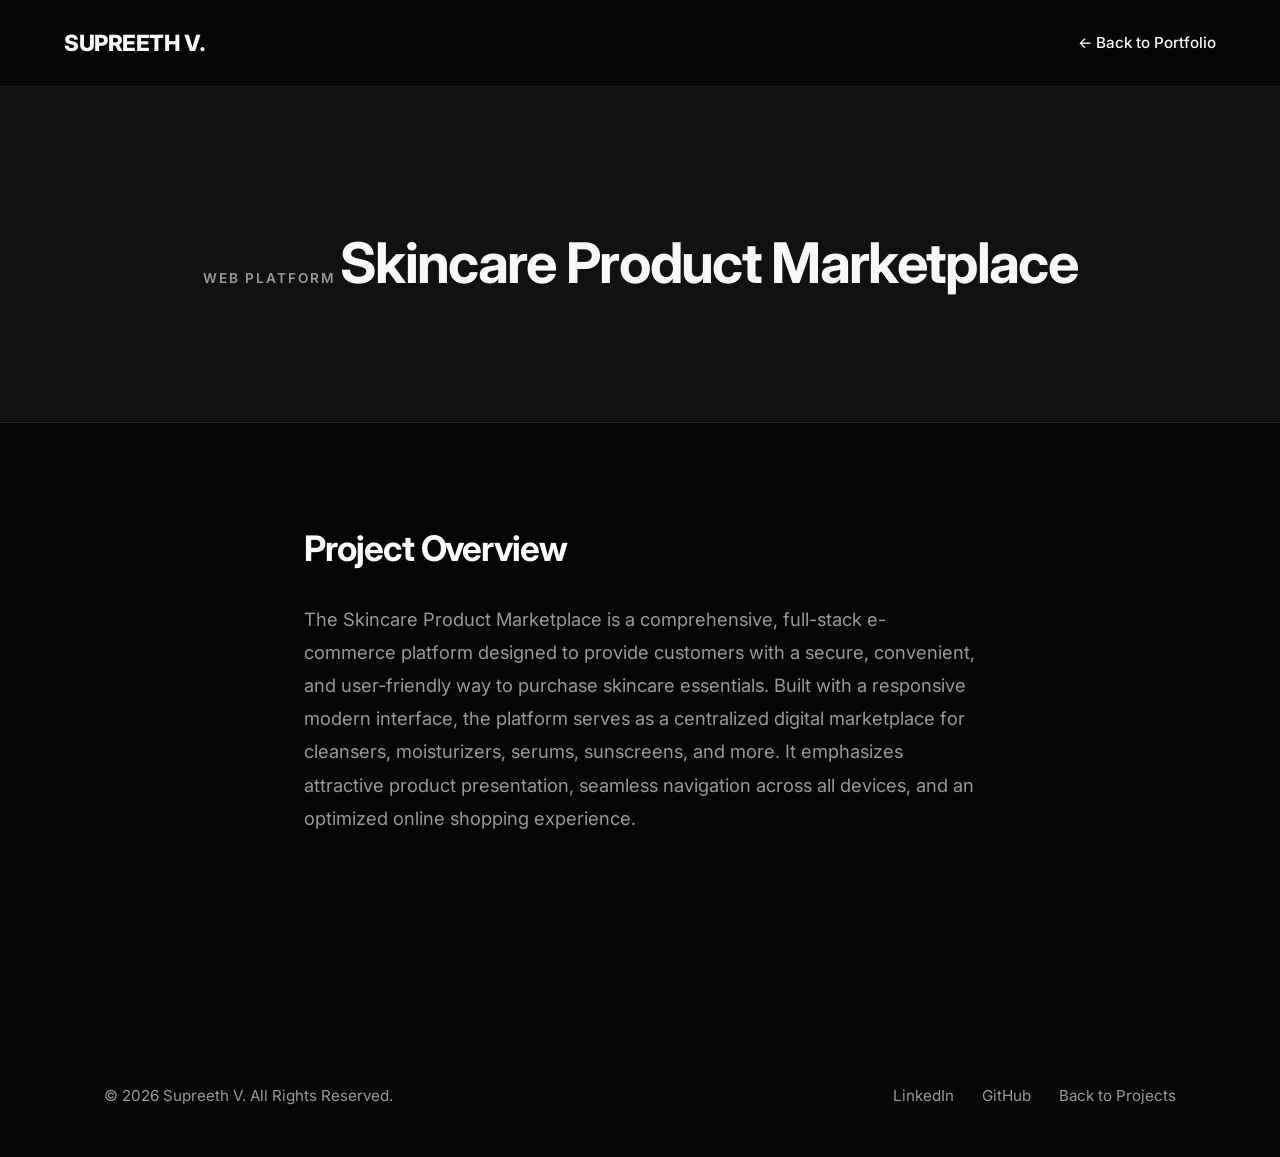
==== skincare-project.html @ eaf4e76b "Add files via upload" ====
<!DOCTYPE html>
<html lang="en">
<head>
    <meta charset="UTF-8">
    <meta name="viewport" content="width=device-width, initial-scale=1.0">
    <title>Skincare Marketplace | Supreeth V</title>
    <link rel="stylesheet" href="style.css">
    <!-- Clean, premium fonts -->
    <link href="https://fonts.googleapis.com/css2?family=Inter:wght@300;400;500;600;700;800&family=Playfair+Display:ital,wght@1,500;1,600&display=swap" rel="stylesheet">
</head>
<body>
    <nav>
        <div class="nav-inner">
            <div class="logo"><a href="index.html" style="color:inherit; text-decoration:none;">SUPREETH V<span>.</span></a></div>
            <div class="menu">
                <a href="index.html#work">&larr; Back to Portfolio</a>
            </div>
        </div>
    </nav>

    <!-- Project Hero -->
    <header class="project-hero reveal">
        <div class="container">
            <p class="subtitle text-hover">Web Platform</p>
            <h1 class="text-hover">Skincare Product Marketplace</h1>
        </div>
    </header>

    <!-- Project Content -->
    <main class="project-content container reveal">
        <article class="project-article">
            <h2 class="text-hover">Project Overview</h2>
            <p>The Skincare Product Marketplace is a comprehensive, full-stack e-commerce platform designed to provide customers with a secure, convenient, and user-friendly way to purchase skincare essentials. Built with a responsive modern interface, the platform serves as a centralized digital marketplace for cleansers, moisturizers, serums, sunscreens, and more. It emphasizes attractive product presentation, seamless navigation across all devices, and an optimized online shopping experience.</p>
        </article>
    </main>

    <footer class="reveal" style="margin-top: 5rem;">
        <div class="container footer-content">
            <p class="text-hover">&copy; 2026 Supreeth V. All Rights Reserved.</p>
            <div class="socials">
                <a href="https://www.linkedin.com/in/supreeth-v-49b070379" target="_blank" rel="noopener noreferrer" class="hover-color text-hover">LinkedIn</a>
                <a href="https://github.com/supreethton" target="_blank" rel="noopener noreferrer" class="hover-color text-hover">GitHub</a>
                <a href="index.html#work" class="hover-color text-hover" style="margin-left: 1.5rem;">Back to Projects</a>
            </div>
        </div>
    </footer>

    <!-- Reveal Script -->
    <script>
        function revealSections() {
            var reveals = document.querySelectorAll(".reveal");
            for (var i = 0; i < reveals.length; i++) {
                var windowHeight = window.innerHeight;
                var elementTop = reveals[i].getBoundingClientRect().top;
                var elementVisible = 100;
                
                if (elementTop < windowHeight - elementVisible) {
                    reveals[i].classList.add("active");
                }
            }
        }
        window.addEventListener("scroll", revealSections);
        revealSections();
    </script>
</body>
</html>
---- style.css ----
/* --- Variables for Dark Luxury Aesthetic --- */
:root {
    --bg-color: #050505;
    --surface-color: #111111;
    --surface-hover: #1a1a1a;
    --text-primary: #f8f8f8;
    --text-secondary: #999999;
    --accent: #ffffff;
    --border-color: rgba(255, 255, 255, 0.08);
    --border-hover: rgba(255, 255, 255, 0.2);
    --transition: 0.4s cubic-bezier(0.16, 1, 0.3, 1);
}

* {
    margin: 0;
    padding: 0;
    box-sizing: border-box;
    scroll-behavior: smooth;
}

body {
    background-color: var(--bg-color);
    color: var(--text-primary);
    font-family: 'Inter', sans-serif;
    line-height: 1.7;
    -webkit-font-smoothing: antialiased;
}

h1, h2, h3, h4, .logo {
    font-family: 'Inter', sans-serif;
    font-weight: 700;
    letter-spacing: -0.03em; /* Tight tracking for a premium minimal look */
}

/* --- Layout --- */
.container {
    max-width: 1200px;
    margin: 0 auto;
    padding: 0 5%;
}

/* --- Navigation --- */
nav {
    position: fixed;
    top: 0;
    width: 100%;
    padding: 1.5rem 5%;
    background: rgba(5, 5, 5, 0.85);
    backdrop-filter: blur(15px);
    z-index: 100;
    border-bottom: 1px solid var(--border-color);
    transition: var(--transition);
}

.nav-inner {
    max-width: 1200px;
    margin: 0 auto;
    display: flex;
    justify-content: space-between;
    align-items: center;
}

.logo {
    font-size: 1.4rem;
    font-weight: 800;
    letter-spacing: -0.02em;
    cursor: pointer;
    transition: var(--transition);
}

.logo:hover {
    color: var(--accent);
}

.logo span {
    color: var(--accent);
}

.menu a {
    color: var(--text-primary);
    text-decoration: none;
    margin-left: 2.5rem;
    font-size: 0.95rem;
    font-weight: 500;
    transition: var(--transition);
}

.menu a:hover {
    color: var(--accent);
}

.btn-outline {
    border: 1px solid var(--border-color);
    padding: 0.6rem 1.2rem;
    border-radius: 50px;
    transition: var(--transition);
}

.btn-outline:hover {
    background: var(--text-primary);
    color: var(--bg-color) !important;
    transform: translateY(-2px);
    box-shadow: 0 5px 15px rgba(255,255,255,0.15);
}

/* --- Hero Section --- */
.hero {
    min-height: 100vh;
    display: flex;
    align-items: center;
    padding: 150px 5% 50px 5%; 
    max-width: 1200px;
    margin: 0 auto;
}

.hero-content {
    max-width: 800px;
}

.subtitle {
    text-transform: uppercase;
    letter-spacing: 2px;
    font-size: 0.85rem;
    color: var(--text-secondary);
    margin-bottom: 2rem;
    font-weight: 600;
}

.hero h1 {
    font-size: 5rem;
    line-height: 1.05;
    margin-bottom: 2.5rem;
    font-weight: 800;
}

.text-accent {
    font-family: 'Playfair Display', serif;
    color: var(--text-secondary);
    font-style: italic;
    font-weight: 500;
    letter-spacing: 0;
    transition: var(--transition);
}

.text-accent:hover {
    color: var(--accent);
}

.description {
    font-size: 1.15rem;
    color: var(--text-secondary);
    max-width: 650px;
    font-weight: 400;
}

/* --- Text Hover Animation --- */
.text-hover {
    transition: all 0.3s ease;
    display: inline-block; 
}

.text-hover:hover {
    color: #ffffff;
    transform: translateY(-2px);
    text-shadow: 0 4px 15px rgba(255,255,255,0.2);
}

p.text-hover:hover {
    color: var(--text-primary); 
}

/* --- Scroll Reveal Animations (Full Page Hovering Effect) --- */
.reveal {
    opacity: 0;
    transform: translateY(60px);
    transition: all 0.9s cubic-bezier(0.16, 1, 0.3, 1);
}

.reveal.active {
    opacity: 1;
    transform: translateY(0);
}

/* --- Work Section --- */
.section-work {
    padding: 8rem 0;
    border-top: 1px solid var(--border-color);
}

.section-header {
    margin-bottom: 4rem;
}

.section-header h2 {
    font-size: 3rem;
}

.section-header p {
    color: var(--text-secondary);
    font-size: 1.1rem;
    margin-top: 0.5rem;
}

.work-grid {
    display: grid;
    grid-template-columns: repeat(auto-fit, minmax(300px, 1fr));
    gap: 3rem;
}

.work-card {
    cursor: pointer;
    border-radius: 8px;
}

.work-img {
    background-color: var(--surface-color);
    height: 450px;
    border-radius: 12px;
    margin-bottom: 1.5rem;
    position: relative;
    overflow: hidden;
    display: flex;
    align-items: center;
    justify-content: center;
    border: 1px solid var(--border-color);
    transition: var(--transition);
}

.placeholder-text {
    font-size: 1.4rem;
    font-weight: 600;
    color: var(--text-secondary);
    transition: var(--transition);
}

/* HOVER OVERLAY EFFECT */
.hover-overlay {
    position: absolute;
    top: 0; left: 0; width: 100%; height: 100%;
    background: rgba(5, 5, 5, 0.92);
    backdrop-filter: blur(8px);
    display: flex;
    flex-direction: column;
    justify-content: center;
    padding: 2.5rem;
    opacity: 0;
    transform: translateY(30px);
    transition: var(--transition);
}

.hover-overlay p {
    color: var(--text-primary);
    font-size: 1.05rem;
    margin-bottom: 1.5rem;
    line-height: 1.6;
}

.view-btn {
    color: var(--accent);
    font-weight: 600;
    font-size: 0.9rem;
    letter-spacing: 1px;
    text-transform: uppercase;
}

/* Apply Hover States */
.work-card:hover .work-img {
    border-color: var(--border-hover);
    transform: translateY(-8px);
    box-shadow: 0 20px 40px rgba(0,0,0,0.6);
}

.work-card:hover .hover-overlay {
    opacity: 1;
    transform: translateY(0);
}

.work-card:hover .placeholder-text {
    opacity: 0;
}

.work-meta h3 {
    font-size: 1.5rem;
    margin-bottom: 0.3rem;
    transition: var(--transition);
}

.work-card:hover .work-meta h3 {
    color: var(--accent);
}

.work-meta p {
    color: var(--text-secondary);
    font-size: 0.95rem;
}

/* --- About & Skills Section --- */
.section-about {
    padding: 8rem 0;
    background-color: var(--surface-color);
    border-top: 1px solid var(--border-color);
}

.about-text h2 {
    font-size: 3.5rem;
    margin-bottom: 2rem;
}

.about-text p {
    font-size: 1.15rem;
    color: var(--text-secondary);
    max-width: 700px;
    margin-bottom: 3rem;
}

.subsection-title {
    font-size: 1.3rem;
    margin-bottom: 1rem;
    color: var(--text-primary);
}

.skills-list {
    display: flex;
    gap: 1rem;
    flex-wrap: wrap;
}

/* Skill Hover Effect */
.skills-list span {
    background-color: var(--bg-color);
    border: 1px solid var(--border-color);
    padding: 0.7rem 1.6rem;
    border-radius: 50px;
    font-size: 0.95rem;
    color: var(--text-primary);
    transition: var(--transition);
    cursor: default;
    font-weight: 500;
}

.skills-list span:hover {
    background-color: var(--text-primary);
    color: var(--bg-color);
    transform: translateY(-4px) scale(1.05);
    box-shadow: 0 8px 20px rgba(255,255,255,0.15);
}

/* --- Resume Section --- */
.section-resume {
    padding: 8rem 0;
    border-top: 1px solid var(--border-color);
}

.resume-grid {
    display: grid;
    grid-template-columns: 1fr 1fr;
    gap: 4rem;
}

.resume-col h3 {
    font-size: 2rem;
    margin-bottom: 2rem;
    color: var(--accent);
}

.resume-item {
    background: var(--surface-color);
    border: 1px solid var(--border-color);
    padding: 1.8rem;
    border-radius: 12px;
    margin-bottom: 1.5rem;
    transition: var(--transition);
}

.resume-item h4 {
    font-size: 1.25rem;
    margin-bottom: 0.5rem;
}

.resume-school {
    color: var(--text-primary);
    font-weight: 500;
    font-size: 1rem;
    margin-bottom: 0.4rem;
}

.resume-meta {
    color: var(--text-secondary);
    font-size: 0.9rem;
}

.cert-list {
    list-style: none;
}

.cert-list li {
    background: var(--surface-color);
    border: 1px solid var(--border-color);
    padding: 1.2rem 1.5rem;
    border-radius: 12px;
    margin-bottom: 1rem;
    color: var(--text-primary);
    font-size: 1rem;
    transition: var(--transition);
}

/* General lift hover effect */
.hover-lift:hover {
    transform: translateY(-6px);
    border-color: var(--border-hover);
    box-shadow: 0 15px 30px rgba(0,0,0,0.4);
    background: var(--surface-hover);
}

/* --- Contact Section --- */
.section-contact {
    padding: 10rem 0;
    text-align: center;
    background-color: var(--surface-color);
    border-top: 1px solid var(--border-color);
}

.section-contact h2 {
    font-size: 4rem;
    margin-bottom: 1.5rem;
}

.contact-buttons {
    display: flex;
    justify-content: center;
    gap: 1.5rem;
    flex-wrap: wrap;
}

.btn-primary {
    display: inline-block;
    background: var(--text-primary);
    color: var(--bg-color);
    padding: 1.2rem 3rem;
    border-radius: 50px;
    text-decoration: none;
    font-weight: 600;
    font-size: 1.1rem;
    transition: var(--transition);
}

.hover-glow:hover {
    transform: translateY(-4px);
    box-shadow: 0 12px 35px rgba(255, 255, 255, 0.2);
}

/* --- Footer --- */
footer {
    padding: 3rem 0;
    background-color: var(--bg-color);
}

.footer-content {
    display: flex;
    justify-content: space-between;
    align-items: center;
    color: var(--text-secondary);
    font-size: 0.95rem;
}

.socials a {
    color: var(--text-secondary);
    text-decoration: none;
    margin-left: 1.5rem;
    transition: var(--transition);
}

.hover-color:hover {
    color: var(--accent);
}

/* Responsive */
@media (max-width: 768px) {
    .hero { padding-top: 120px; }
    .hero h1 { font-size: 3.2rem; }
    .work-grid { grid-template-columns: 1fr; }
    .work-img { height: 350px; }
    .section-contact h2 { font-size: 2.8rem; }
    .resume-grid { grid-template-columns: 1fr; }
    .menu { display: none; }
}


/* --- Project Details Page Styles --- */
.project-hero {
    padding: 200px 5% 100px 5%;
    background-color: var(--surface-color);
    border-bottom: 1px solid var(--border-color);
    text-align: center;
}

.project-hero h1 {
    font-size: 3.5rem;
    margin-top: 1rem;
}

.project-content {
    padding: 6rem 5%;
    max-width: 800px;
    margin: 0 auto;
}

.project-article h2 {
    font-size: 2.2rem;
    color: var(--accent);
    margin: 3.5rem 0 1.5rem 0;
}

.project-article h2:first-child {
    margin-top: 0;
}

.project-article h3 {
    font-size: 1.5rem;
    margin: 2.5rem 0 1rem 0;
    color: var(--text-primary);
}

.project-article p {
    font-size: 1.15rem;
    color: var(--text-secondary);
    margin-bottom: 1.5rem;
    line-height: 1.8;
}

.project-article ul {
    margin-bottom: 2rem;
    padding-left: 1.5rem;
}

.project-article li {
    font-size: 1.15rem;
    color: var(--text-secondary);
    margin-bottom: 1rem;
    line-height: 1.7;
}

.project-article li strong {
    color: var(--text-primary);
}
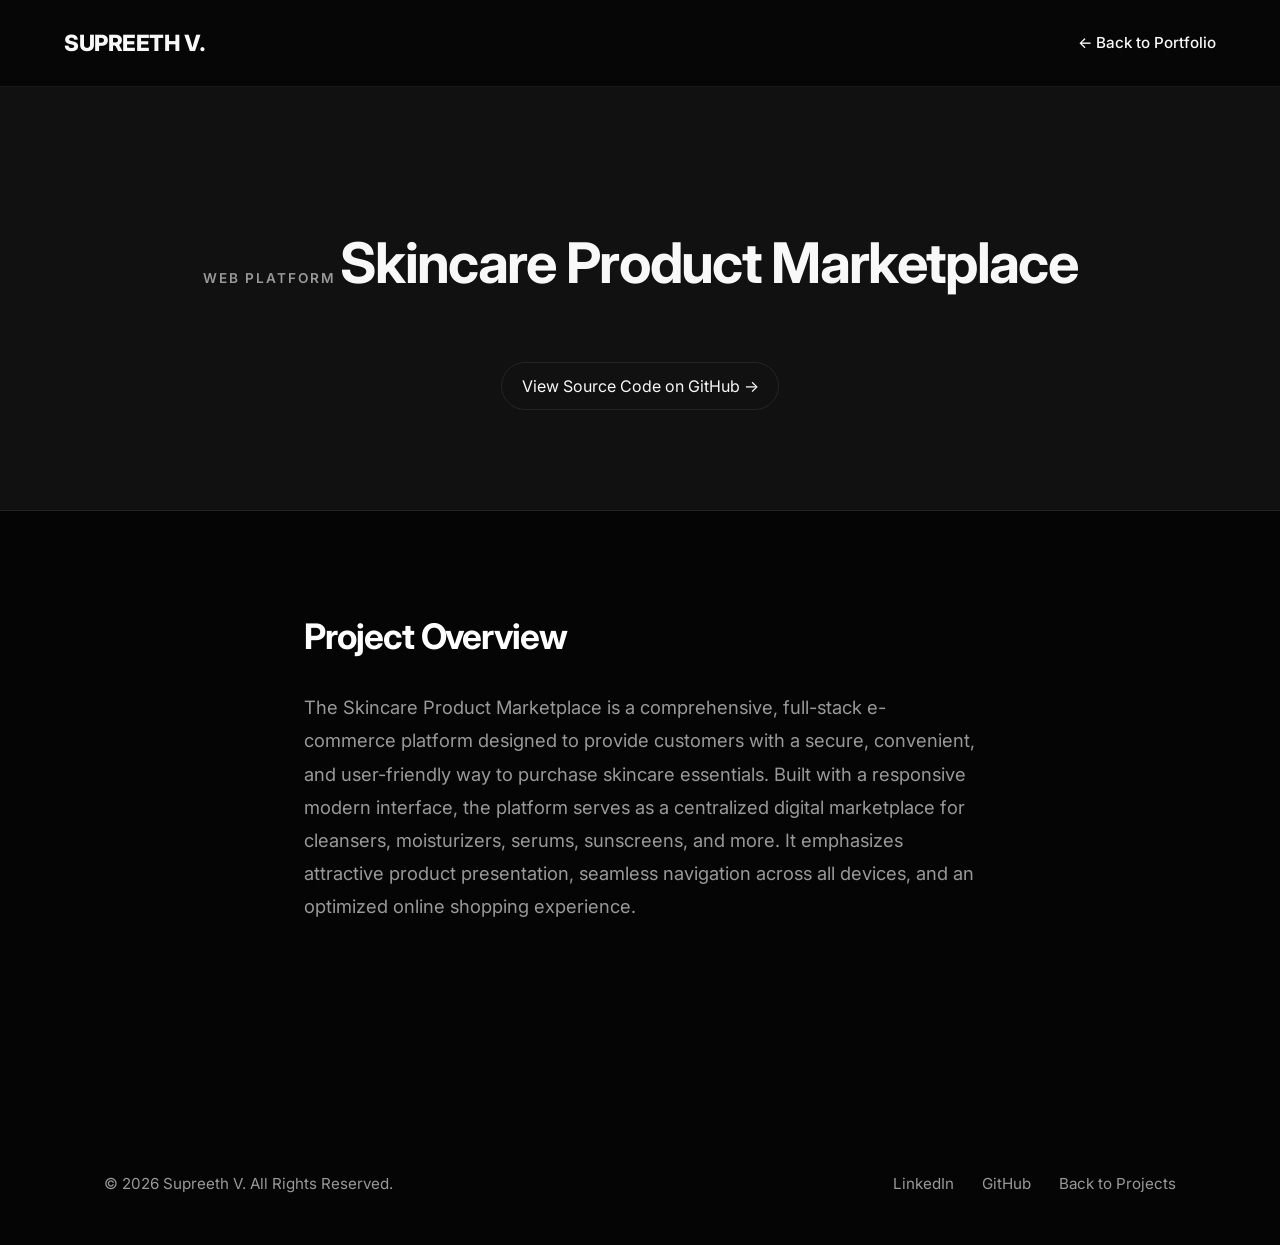
==== commit acc95af1: "Add files via upload" ====
--- a/skincare-project.html
+++ b/skincare-project.html
@@ -23,6 +23,9 @@
         <div class="container">
             <p class="subtitle text-hover">Web Platform</p>
             <h1 class="text-hover">Skincare Product Marketplace</h1>
+            <div style="margin-top: 2.5rem;">
+                <a href="https://github.com/supreethton/skincare-marketplace" target="_blank" rel="noopener noreferrer" class="btn-outline hover-glow" style="display: inline-block; text-decoration: none; color: var(--text-primary);">View Source Code on GitHub &rarr;</a>
+            </div>
         </div>
     </header>
 
